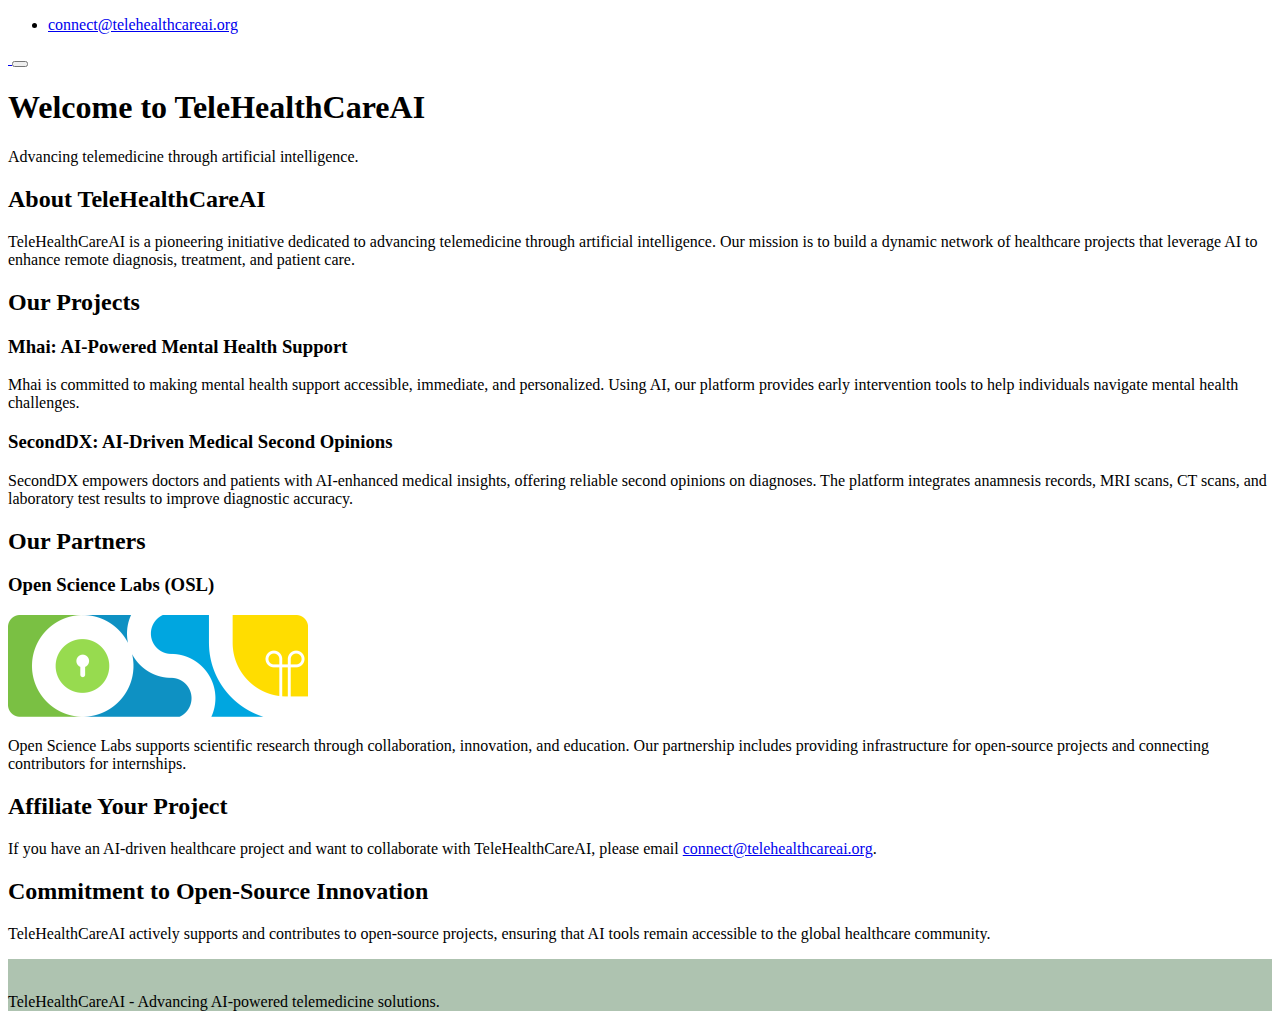
==== about/index.html @ 532dccfb "deploy: 01d1042a080995976dd276a3522add59d54eccc9" ====
<!DOCTYPE html>
<html lang="en">
  <head>
    <meta charset="utf-8" />
    <title>TeleHealthCareAI</title>
    <meta http-equiv="X-UA-Compatible" content="IE=edge" />
    <meta
      name="description"
      content="TeleHealthCareAI - AI-powered telemedicine projects"
    />
    <meta
      name="viewport"
      content="width=device-width, initial-scale=1.0, maximum-scale=5.0"
    />
    <meta name="author" content="TeleHealthCareAI" />
    <link rel="shortcut icon" type="image/x-icon" href="/images/favicon.png" />
    <link rel="stylesheet" href="plugins/bootstrap/bootstrap.min.css" />
    <link rel="stylesheet" href="plugins/icofont/icofont.min.css" />
    <link rel="stylesheet" href="css/style.css" />
  </head>
  <body id="top">
    <header>
      <div class="header-top-bar">
        <div class="container">
          <div class="row align-items-center">
            <div class="col-lg-6">
              <ul class="top-bar-info list-inline-item pl-0 mb-0">
                <li class="list-inline-item">
                  <a href="mailto:connect@telehealthcareai.org"
                    ><i class="icofont-support-faq mr-2"></i
                    >connect@telehealthcareai.org</a
                  >
                </li>
              </ul>
            </div>
          </div>
        </div>
      </div>
      <nav class="navbar navbar-expand-lg navigation" id="navbar">
        <div class="container">
          <a class="navbar-brand" href="/">
            <img
              src="images/logo-small-horizontal.png"
              alt=""
              class="img-fluid"
              height="100px"
            />
          </a>
          <button
            class="navbar-toggler collapsed"
            type="button"
            data-toggle="collapse"
            data-target="#navbarmain"
            aria-controls="navbarmain"
            aria-expanded="false"
            aria-label="Toggle navigation"
          >
            <span class="icofont-navigation-menu"></span>
          </button>
          <!--
          <div class="collapse navbar-collapse" id="navbarmain">
            <ul class="navbar-nav ml-auto">
              <li class="nav-item active">
                <a class="nav-link" href="index.html">Home</a>
              </li>
              <li class="nav-item">
                <a class="nav-link" href="#about">About</a>
              </li>
              <li class="nav-item">
                <a class="nav-link" href="#projects">Projects</a>
              </li>
              <li class="nav-item">
                <a class="nav-link" href="#partners">Partners</a>
              </li>
              <li class="nav-item">
                <a class="nav-link" href="#contact">Contact</a>
              </li>
            </ul>
          </div>
          -->
        </div>
      </nav>
    </header>
    <section class="banner">
      <div class="container">
        <div class="row">
          <div class="col-lg-12 text-center pt-5">
            <h1>Welcome to TeleHealthCareAI</h1>
            <p>Advancing telemedicine through artificial intelligence.</p>
          </div>
        </div>
      </div>
    </section>
    <section id="about" class="section about">
      <div class="container">
        <h2>About TeleHealthCareAI</h2>
        <p>
          TeleHealthCareAI is a pioneering initiative dedicated to advancing
          telemedicine through artificial intelligence. Our mission is to build
          a dynamic network of healthcare projects that leverage AI to enhance
          remote diagnosis, treatment, and patient care.
        </p>
      </div>
    </section>
    <section id="projects" class="section service gray-bg">
      <div class="container">
        <h2>Our Projects</h2>
        <div class="row">
          <div class="col-lg-6">
            <h3>Mhai: AI-Powered Mental Health Support</h3>
            <p>
              Mhai is committed to making mental health support accessible,
              immediate, and personalized. Using AI, our platform provides early
              intervention tools to help individuals navigate mental health
              challenges.
            </p>
          </div>
          <div class="col-lg-6">
            <h3>SecondDX: AI-Driven Medical Second Opinions</h3>
            <p>
              SecondDX empowers doctors and patients with AI-enhanced medical
              insights, offering reliable second opinions on diagnoses. The
              platform integrates anamnesis records, MRI scans, CT scans, and
              laboratory test results to improve diagnostic accuracy.
            </p>
          </div>
        </div>
      </div>
    </section>
    <section id="partners" class="section clients">
      <div class="container">
        <h2>Our Partners</h2>
        <div>
          <h3>Open Science Labs (OSL)</h3>
          <img src="/images/partners/osl.png" alt="Open Science Labs" />
          <p>
            Open Science Labs supports scientific research through
            collaboration, innovation, and education. Our partnership includes
            providing infrastructure for open-source projects and connecting
            contributors for internships.
          </p>
        </div>
      </div>
    </section>
    <section id="affiliate" class="section affiliate gray-bg">
      <div class="container">
        <h2>Affiliate Your Project</h2>
        <p>
          If you have an AI-driven healthcare project and want to collaborate
          with TeleHealthCareAI, please email
          <a href="mailto:connect@telehealthcareai.org"
            >connect@telehealthcareai.org</a
          >.
        </p>
      </div>
    </section>
    <section id="opensource" class="section open-source">
      <div class="container">
        <h2>Commitment to Open-Source Innovation</h2>
        <p>
          TeleHealthCareAI actively supports and contributes to open-source
          projects, ensuring that AI tools remain accessible to the global
          healthcare community.
        </p>
      </div>
    </section>
    <footer class="footer section pt-5" style="background-color:#aec3b0">
      <div class="container">
        <div class="row">
          <div class="col">
            <img
              src="images/logo-small-horizontal.png"
              alt=""
              class="img-fluid"
              height="100px"
            />
            <p>
              TeleHealthCareAI - Advancing AI-powered telemedicine solutions.
            </p>
          </div>
        </div>
      </div>
    </footer>
    <script src="plugins/jquery/jquery.js"></script>
    <script src="plugins/bootstrap/bootstrap.min.js"></script>
    <script src="js/script.js"></script>
  </body>
</html>
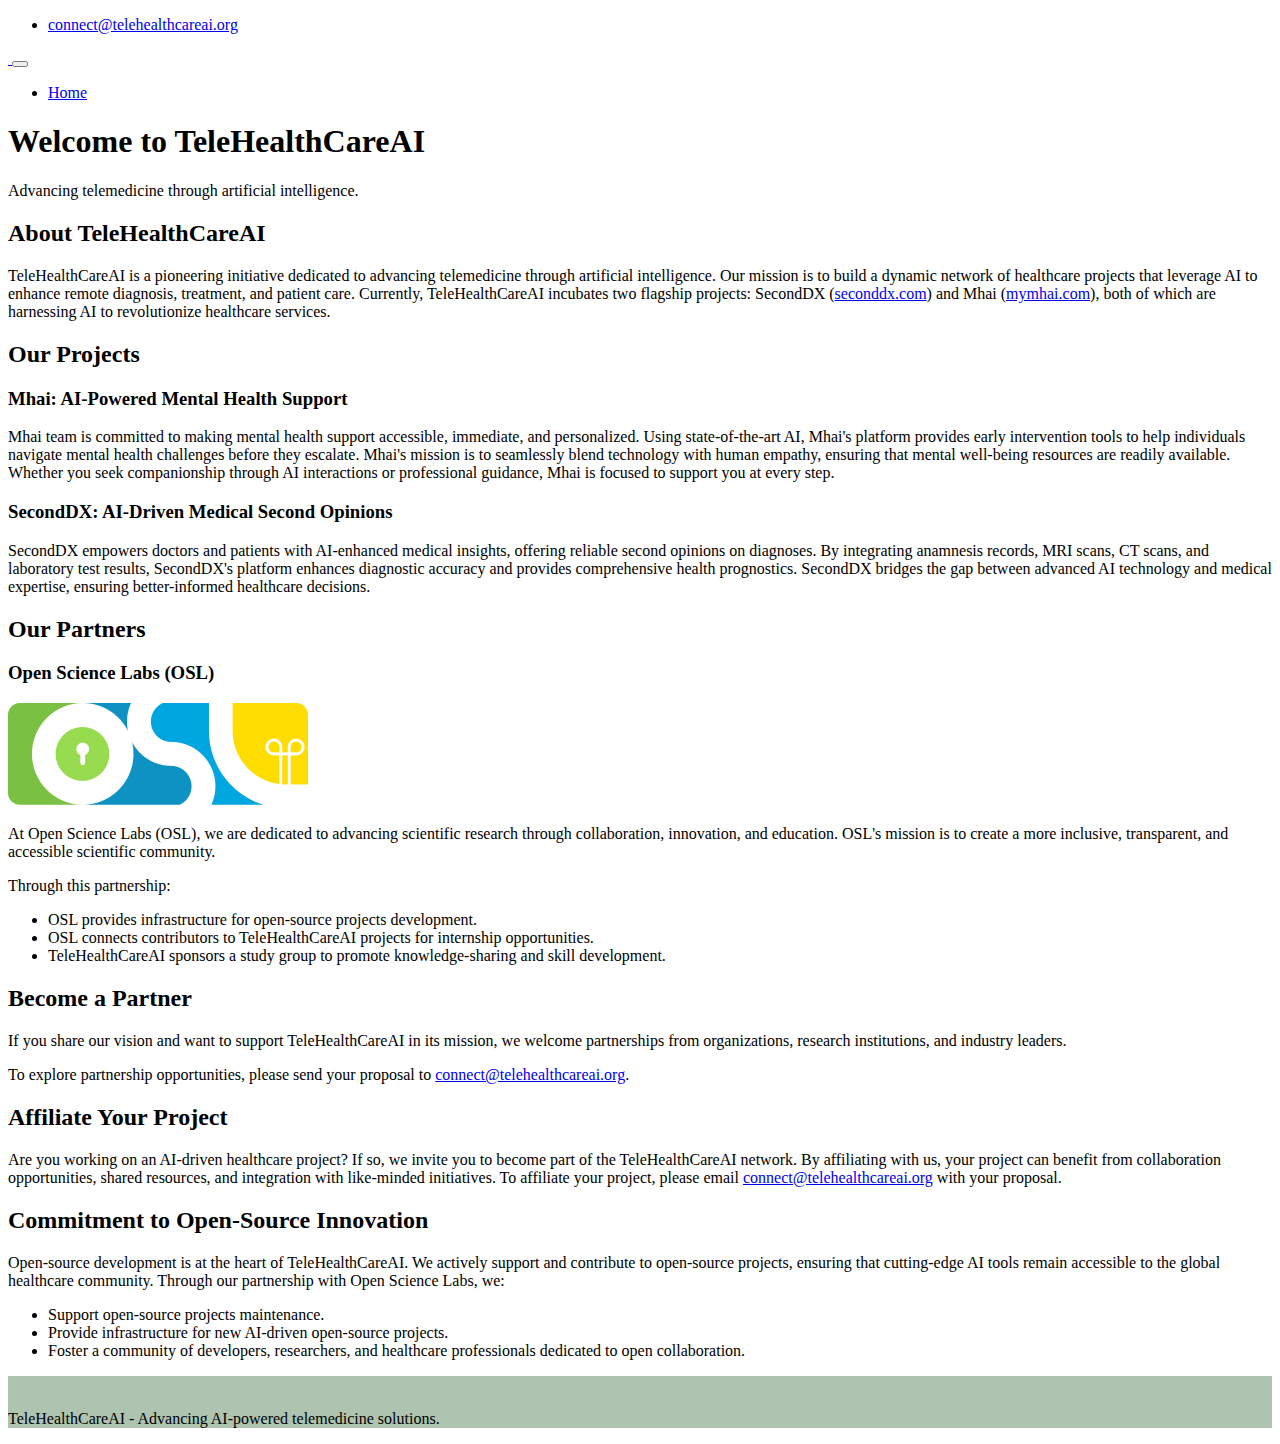
==== commit d04b12ed: "deploy: 2c7182e713715f3d1c60871c32f470d3bae53047" ====
--- a/about/index.html
+++ b/about/index.html
@@ -57,12 +57,12 @@
           >
             <span class="icofont-navigation-menu"></span>
           </button>
-          <!--
           <div class="collapse navbar-collapse" id="navbarmain">
             <ul class="navbar-nav ml-auto">
               <li class="nav-item active">
                 <a class="nav-link" href="index.html">Home</a>
               </li>
+              <!--
               <li class="nav-item">
                 <a class="nav-link" href="#about">About</a>
               </li>
@@ -75,9 +75,9 @@
               <li class="nav-item">
                 <a class="nav-link" href="#contact">Contact</a>
               </li>
+              -->
             </ul>
           </div>
-          -->
         </div>
       </nav>
     </header>
@@ -91,80 +91,138 @@
         </div>
       </div>
     </section>
-    <section id="about" class="section about">
+    <section id="about" class="section about gray-bg">
       <div class="container">
         <h2>About TeleHealthCareAI</h2>
         <p>
           TeleHealthCareAI is a pioneering initiative dedicated to advancing
           telemedicine through artificial intelligence. Our mission is to build
           a dynamic network of healthcare projects that leverage AI to enhance
-          remote diagnosis, treatment, and patient care.
-        </p>
-      </div>
-    </section>
-    <section id="projects" class="section service gray-bg">
+          remote diagnosis, treatment, and patient care. Currently,
+          TeleHealthCareAI incubates two flagship projects: SecondDX (<a
+            href="https://seconddx.com"
+            >seconddx.com</a
+          >) and Mhai (<a href="https://mymhai.com">mymhai.com</a>), both of
+          which are harnessing AI to revolutionize healthcare services.
+        </p>
+      </div>
+    </section>
+    <section id="projects" class="section service">
       <div class="container">
         <h2>Our Projects</h2>
         <div class="row">
           <div class="col-lg-6">
             <h3>Mhai: AI-Powered Mental Health Support</h3>
             <p>
-              Mhai is committed to making mental health support accessible,
-              immediate, and personalized. Using AI, our platform provides early
-              intervention tools to help individuals navigate mental health
-              challenges.
+              Mhai team is committed to making mental health support accessible,
+              immediate, and personalized. Using state-of-the-art AI, Mhai's
+              platform provides early intervention tools to help individuals
+              navigate mental health challenges before they escalate. Mhai's
+              mission is to seamlessly blend technology with human empathy,
+              ensuring that mental well-being resources are readily available.
+              Whether you seek companionship through AI interactions or
+              professional guidance, Mhai is focused to support you at every
+              step.
             </p>
           </div>
           <div class="col-lg-6">
             <h3>SecondDX: AI-Driven Medical Second Opinions</h3>
             <p>
               SecondDX empowers doctors and patients with AI-enhanced medical
-              insights, offering reliable second opinions on diagnoses. The
-              platform integrates anamnesis records, MRI scans, CT scans, and
-              laboratory test results to improve diagnostic accuracy.
+              insights, offering reliable second opinions on diagnoses. By
+              integrating anamnesis records, MRI scans, CT scans, and laboratory
+              test results, SecondDX's platform enhances diagnostic accuracy and
+              provides comprehensive health prognostics. SecondDX bridges the
+              gap between advanced AI technology and medical expertise, ensuring
+              better-informed healthcare decisions.
             </p>
           </div>
         </div>
       </div>
     </section>
-    <section id="partners" class="section clients">
+    <section id="partners" class="section clients gray-bg">
       <div class="container">
         <h2>Our Partners</h2>
         <div>
           <h3>Open Science Labs (OSL)</h3>
           <img src="/images/partners/osl.png" alt="Open Science Labs" />
           <p>
-            Open Science Labs supports scientific research through
-            collaboration, innovation, and education. Our partnership includes
-            providing infrastructure for open-source projects and connecting
-            contributors for internships.
+            At Open Science Labs (OSL), we are dedicated to advancing scientific
+            research through collaboration, innovation, and education. OSL's
+            mission is to create a more inclusive, transparent, and accessible
+            scientific community.
           </p>
-        </div>
-      </div>
-    </section>
-    <section id="affiliate" class="section affiliate gray-bg">
-      <div class="container">
-        <h2>Affiliate Your Project</h2>
-        <p>
-          If you have an AI-driven healthcare project and want to collaborate
-          with TeleHealthCareAI, please email
+          <p>Through this partnership:</p>
+          <ul>
+            <li>
+              OSL provides infrastructure for open-source projects development.
+            </li>
+            <li>
+              OSL connects contributors to TeleHealthCareAI projects for
+              internship opportunities.
+            </li>
+            <li>
+              TeleHealthCareAI sponsors a study group to promote
+              knowledge-sharing and skill development.
+            </li>
+          </ul>
+        </div>
+      </div>
+    </section>
+    <section id="be-partner" class="section partner">
+      <div class="container">
+        <h2>Become a Partner</h2>
+        <p>
+          If you share our vision and want to support TeleHealthCareAI in its
+          mission, we welcome partnerships from organizations, research
+          institutions, and industry leaders.
+        </p>
+        <p>
+          To explore partnership opportunities, please send your proposal to
           <a href="mailto:connect@telehealthcareai.org"
             >connect@telehealthcareai.org</a
           >.
         </p>
       </div>
     </section>
+    <section id="affiliate" class="section affiliate gray-bg">
+      <div class="container">
+        <h2>Affiliate Your Project</h2>
+        <p>
+          Are you working on an AI-driven healthcare project? If so, we invite
+          you to become part of the TeleHealthCareAI network. By affiliating
+          with us, your project can benefit from collaboration opportunities,
+          shared resources, and integration with like-minded initiatives. To
+          affiliate your project, please email
+          <a href="mailto:connect@telehealthcareai.org"
+            >connect@telehealthcareai.org</a
+          >
+          with your proposal.
+        </p>
+      </div>
+    </section>
     <section id="opensource" class="section open-source">
       <div class="container">
         <h2>Commitment to Open-Source Innovation</h2>
         <p>
-          TeleHealthCareAI actively supports and contributes to open-source
-          projects, ensuring that AI tools remain accessible to the global
-          healthcare community.
-        </p>
-      </div>
-    </section>
-    <footer class="footer section pt-5" style="background-color:#aec3b0">
+          Open-source development is at the heart of TeleHealthCareAI. We
+          actively support and contribute to open-source projects, ensuring that
+          cutting-edge AI tools remain accessible to the global healthcare
+          community. Through our partnership with Open Science Labs, we:
+        </p>
+        <ul>
+          <li>Support open-source projects maintenance.</li>
+          <li>
+            Provide infrastructure for new AI-driven open-source projects.
+          </li>
+          <li>
+            Foster a community of developers, researchers, and healthcare
+            professionals dedicated to open collaboration.
+          </li>
+        </ul>
+      </div>
+    </section>
+    <footer class="footer section pt-5" style="background-color: #aec3b0">
       <div class="container">
         <div class="row">
           <div class="col">
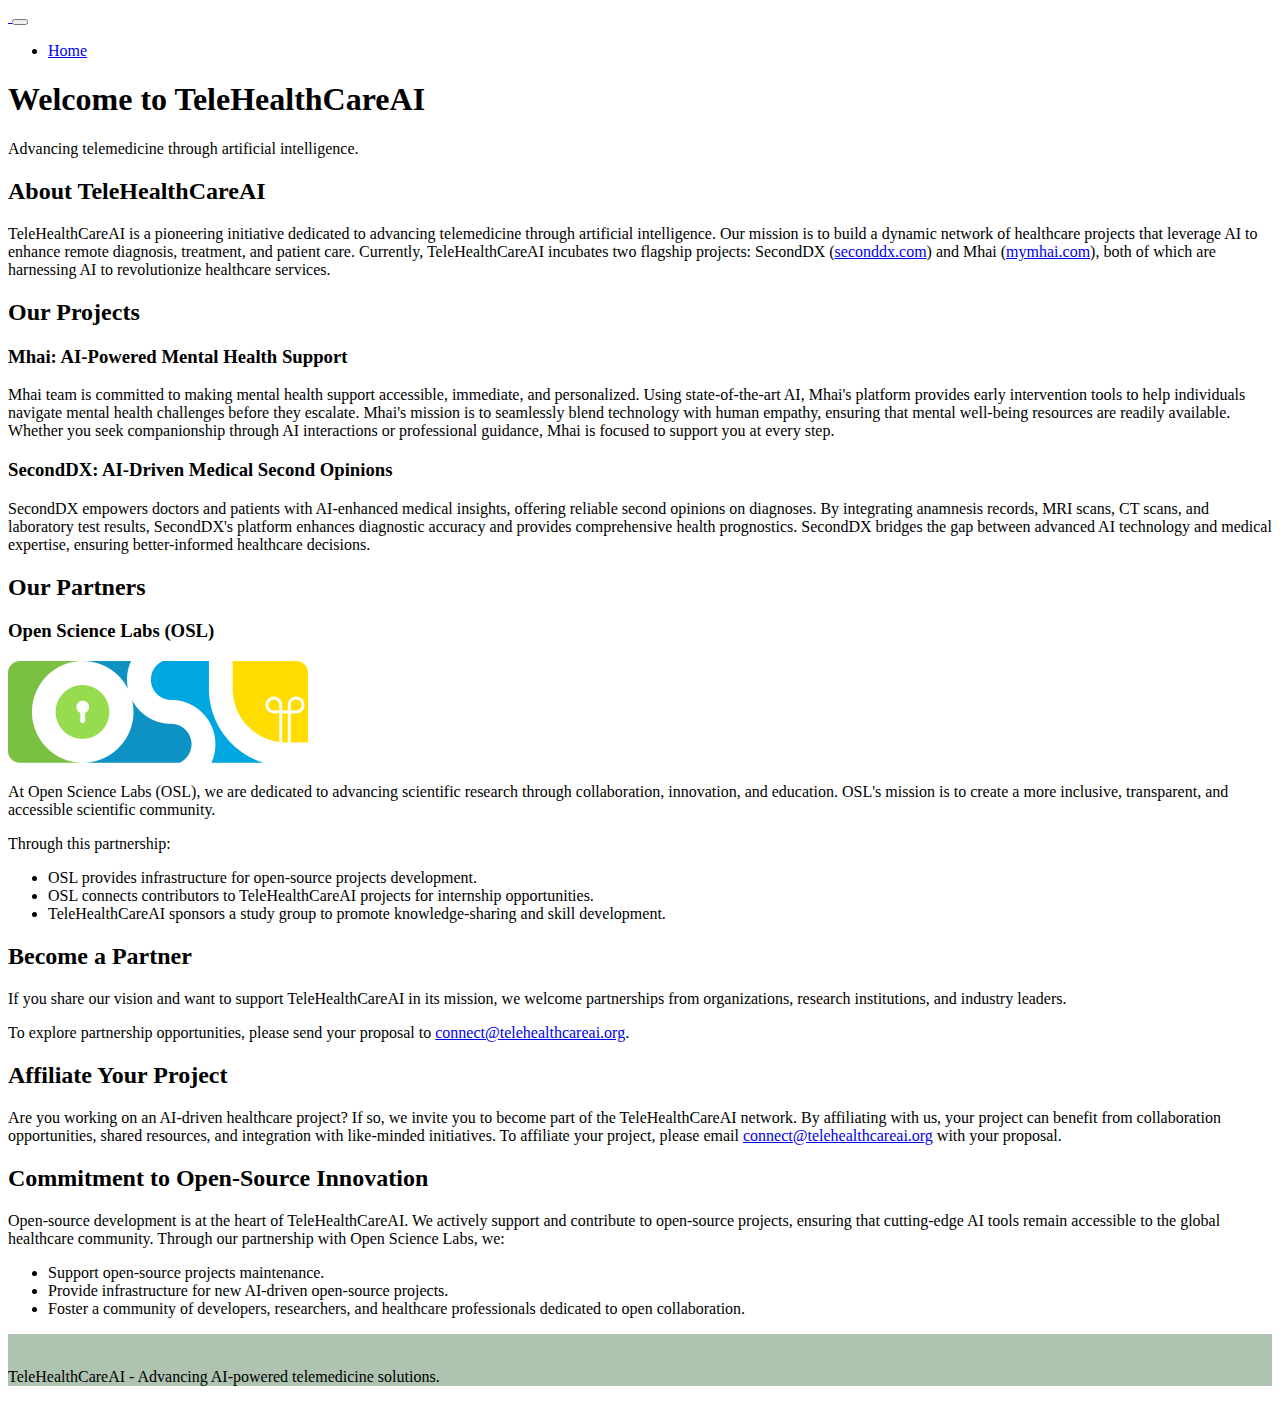
==== commit 0a75ab61: "deploy: 84bd2862432ad299e0db03cba35b8939a6b59956" ====
--- a/about/index.html
+++ b/about/index.html
@@ -20,22 +20,6 @@
   </head>
   <body id="top">
     <header>
-      <div class="header-top-bar">
-        <div class="container">
-          <div class="row align-items-center">
-            <div class="col-lg-6">
-              <ul class="top-bar-info list-inline-item pl-0 mb-0">
-                <li class="list-inline-item">
-                  <a href="mailto:connect@telehealthcareai.org"
-                    ><i class="icofont-support-faq mr-2"></i
-                    >connect@telehealthcareai.org</a
-                  >
-                </li>
-              </ul>
-            </div>
-          </div>
-        </div>
-      </div>
       <nav class="navbar navbar-expand-lg navigation" id="navbar">
         <div class="container">
           <a class="navbar-brand" href="/">
@@ -43,7 +27,7 @@
               src="images/logo-small-horizontal.png"
               alt=""
               class="img-fluid"
-              height="100px"
+              style="height:50px"
             />
           </a>
           <button
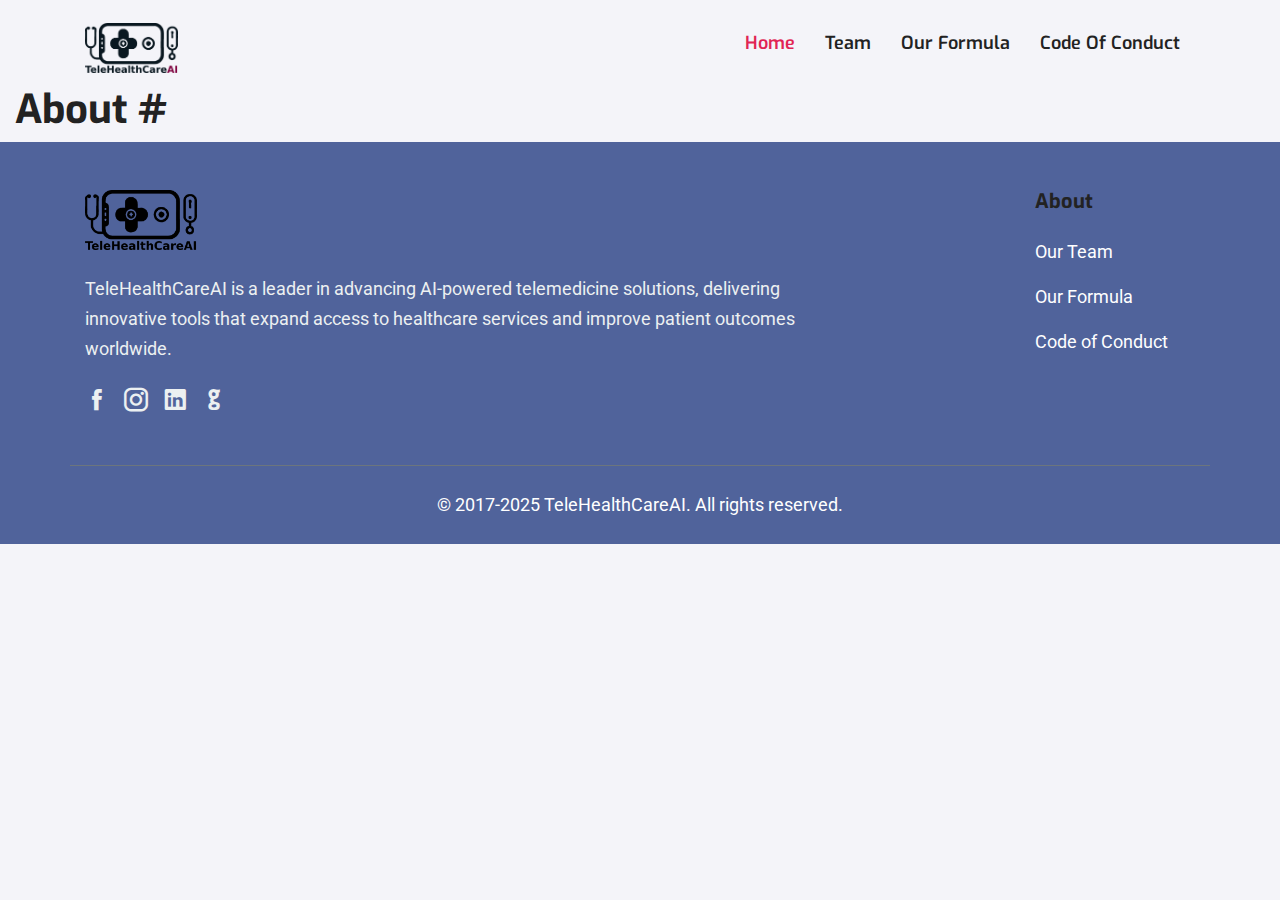
==== commit 8ed7d87b: "deploy: 197e9a1838cd258cf25a31f7dfa045730665c7a0" ====
--- a/about/index.html
+++ b/about/index.html
@@ -14,20 +14,25 @@
     />
     <meta name="author" content="TeleHealthCareAI" />
     <link rel="shortcut icon" type="image/x-icon" href="/images/favicon.png" />
-    <link rel="stylesheet" href="plugins/bootstrap/bootstrap.min.css" />
-    <link rel="stylesheet" href="plugins/icofont/icofont.min.css" />
-    <link rel="stylesheet" href="css/style.css" />
+    <link rel="stylesheet" href="/plugins/bootstrap/bootstrap.min.css" />
+    <link rel="stylesheet" href="/plugins/icofont/icofont.min.css" />
+
+    <link rel="stylesheet" href="/css/style.css" />
+    <link rel="stylesheet" href="/css/index.css"/>
+    
+    
   </head>
-  <body id="top">
+  <body id="top" style="background-color: #f4f4f9; color: #333;">
     <header>
       <nav class="navbar navbar-expand-lg navigation" id="navbar">
         <div class="container">
           <a class="navbar-brand" href="/">
             <img
-              src="images/logo-small-horizontal.png"
+              src="/images/logo-small-horizontal.png"
               alt=""
               class="img-fluid"
-              style="height:50px"
+              style="height: 50px"
+
             />
           </a>
           <button
@@ -44,20 +49,20 @@
           <div class="collapse navbar-collapse" id="navbarmain">
             <ul class="navbar-nav ml-auto">
               <li class="nav-item active">
-                <a class="nav-link" href="index.html">Home</a>
+                <a class="nav-link" href="/">Home</a>
+              </li>
+              <li class="nav-item">
+                <a class="nav-link" href="/about/team/">Team</a>
+              </li>
+              <li class="nav-item">
+                <a class="nav-link" href="/about/formula">Our Formula</a>
+              <li class="nav-item">
+                <a class="nav-link" href="/about/coc">Code of Conduct</a>
+              </li>
               </li>
               <!--
               <li class="nav-item">
-                <a class="nav-link" href="#about">About</a>
-              </li>
-              <li class="nav-item">
-                <a class="nav-link" href="#projects">Projects</a>
-              </li>
-              <li class="nav-item">
                 <a class="nav-link" href="#partners">Partners</a>
-              </li>
-              <li class="nav-item">
-                <a class="nav-link" href="#contact">Contact</a>
               </li>
               -->
             </ul>
@@ -65,166 +70,88 @@
         </div>
       </nav>
     </header>
-    <section class="banner">
+    <div class=container-fluid>
+      <section class="content-inner">
+        
+        <section>
+          <div class="row pt-0">
+            <div class="col-md-12 mx-auto">
+              
+                <h1 id="about">About<a class="headerlink" href="#about" title="Permanent link"> #</a></h1>
+              
+            </div>
+          </div>
+        </section>
+        
+      </section>
+    </div>
+    <footer class="footer pt-5 pb-4" style="background-color: #50639b; color: #ECF0F1;">
       <div class="container">
-        <div class="row">
-          <div class="col-lg-12 text-center pt-5">
-            <h1>Welcome to TeleHealthCareAI</h1>
-            <p>Advancing telemedicine through artificial intelligence.</p>
+        <div class="row justify-content-between align-items-start gy-4">
+
+          <!-- Logo and Description Column (Left-aligned) -->
+          <div class="col-lg-8 col-md-12 mb-4">
+            <div class="p-0 d-inline-block rounded mb-4">
+              <img src="/images/logo-small-horizontal-black.png" alt="TeleHealthCareAI"
+                class="img-fluid" style="height: 60px; width: auto;" />
+            </div>
+            <p class="mb-0 fs-6 lh-lg">
+              TeleHealthCareAI is a leader in advancing AI-powered telemedicine solutions,
+              delivering innovative tools that expand access to healthcare services and
+              improve patient outcomes worldwide.
+            </p>
+
+            <!-- Social Media Icons -->
+            <div class="d-flex mt-4 gap-3">
+              <a href="#" class="social-icon facebook hover-opacity">
+                <i class="icofont-facebook fs-4"></i>
+              </a>
+              <a href="#" class="social-icon instagram hover-opacity">
+                <i class="icofont-instagram fs-4"></i>
+              </a>
+              <a href="#" class="social-icon linkedin hover-opacity">
+                <i class="icofont-linkedin fs-4"></i>
+              </a>
+              <a href="#" class="social-icon github hover-opacity">
+                <i class="icofont-github fs-4"></i>
+              </a>
+            </div>
+          </div>
+
+          <!-- About Column (Right-aligned) -->
+          <div class="col-lg-2 col-md-12 ms-auto">
+            <h5 class="footer-heading mb-4 fw-bold text-black">About</h5>
+            <ul class="list-unstyled">
+              <li class="mb-3">
+                <a href="/about/team/" class="footer-link text-white text-decoration-none py-1">
+                   Our Team
+                </a>
+              </li>
+              <li class="mb-3">
+                <a href="/about/formula/" class="footer-link text-white text-decoration-none py-1">
+                  Our Formula
+                </a>
+              </li>
+              <li class="mb-3">
+                <a href="/about/coc/" class="footer-link text-white text-decoration-none py-1">
+                   Code of Conduct
+                </a>
+              </li>
+            </ul>
           </div>
         </div>
-      </div>
-    </section>
-    <section id="about" class="section about gray-bg">
-      <div class="container">
-        <h2>About TeleHealthCareAI</h2>
-        <p>
-          TeleHealthCareAI is a pioneering initiative dedicated to advancing
-          telemedicine through artificial intelligence. Our mission is to build
-          a dynamic network of healthcare projects that leverage AI to enhance
-          remote diagnosis, treatment, and patient care. Currently,
-          TeleHealthCareAI incubates two flagship projects: SecondDX (<a
-            href="https://seconddx.com"
-            >seconddx.com</a
-          >) and Mhai (<a href="https://mymhai.com">mymhai.com</a>), both of
-          which are harnessing AI to revolutionize healthcare services.
-        </p>
-      </div>
-    </section>
-    <section id="projects" class="section service">
-      <div class="container">
-        <h2>Our Projects</h2>
-        <div class="row">
-          <div class="col-lg-6">
-            <h3>Mhai: AI-Powered Mental Health Support</h3>
-            <p>
-              Mhai team is committed to making mental health support accessible,
-              immediate, and personalized. Using state-of-the-art AI, Mhai's
-              platform provides early intervention tools to help individuals
-              navigate mental health challenges before they escalate. Mhai's
-              mission is to seamlessly blend technology with human empathy,
-              ensuring that mental well-being resources are readily available.
-              Whether you seek companionship through AI interactions or
-              professional guidance, Mhai is focused to support you at every
-              step.
-            </p>
-          </div>
-          <div class="col-lg-6">
-            <h3>SecondDX: AI-Driven Medical Second Opinions</h3>
-            <p>
-              SecondDX empowers doctors and patients with AI-enhanced medical
-              insights, offering reliable second opinions on diagnoses. By
-              integrating anamnesis records, MRI scans, CT scans, and laboratory
-              test results, SecondDX's platform enhances diagnostic accuracy and
-              provides comprehensive health prognostics. SecondDX bridges the
-              gap between advanced AI technology and medical expertise, ensuring
-              better-informed healthcare decisions.
-            </p>
+
+        <!-- Copyright -->
+        <div class="row mt-4 pt-4 border-top border-secondary text-center">
+          <div class="col-12">
+            <p class="mb-0 fs-6 text-white">© 2017-2025 TeleHealthCareAI. All rights reserved.</p>
           </div>
         </div>
-      </div>
-    </section>
-    <section id="partners" class="section clients gray-bg">
-      <div class="container">
-        <h2>Our Partners</h2>
-        <div>
-          <h3>Open Science Labs (OSL)</h3>
-          <img src="/images/partners/osl.png" alt="Open Science Labs" />
-          <p>
-            At Open Science Labs (OSL), we are dedicated to advancing scientific
-            research through collaboration, innovation, and education. OSL's
-            mission is to create a more inclusive, transparent, and accessible
-            scientific community.
-          </p>
-          <p>Through this partnership:</p>
-          <ul>
-            <li>
-              OSL provides infrastructure for open-source projects development.
-            </li>
-            <li>
-              OSL connects contributors to TeleHealthCareAI projects for
-              internship opportunities.
-            </li>
-            <li>
-              TeleHealthCareAI sponsors a study group to promote
-              knowledge-sharing and skill development.
-            </li>
-          </ul>
-        </div>
-      </div>
-    </section>
-    <section id="be-partner" class="section partner">
-      <div class="container">
-        <h2>Become a Partner</h2>
-        <p>
-          If you share our vision and want to support TeleHealthCareAI in its
-          mission, we welcome partnerships from organizations, research
-          institutions, and industry leaders.
-        </p>
-        <p>
-          To explore partnership opportunities, please send your proposal to
-          <a href="mailto:connect@telehealthcareai.org"
-            >connect@telehealthcareai.org</a
-          >.
-        </p>
-      </div>
-    </section>
-    <section id="affiliate" class="section affiliate gray-bg">
-      <div class="container">
-        <h2>Affiliate Your Project</h2>
-        <p>
-          Are you working on an AI-driven healthcare project? If so, we invite
-          you to become part of the TeleHealthCareAI network. By affiliating
-          with us, your project can benefit from collaboration opportunities,
-          shared resources, and integration with like-minded initiatives. To
-          affiliate your project, please email
-          <a href="mailto:connect@telehealthcareai.org"
-            >connect@telehealthcareai.org</a
-          >
-          with your proposal.
-        </p>
-      </div>
-    </section>
-    <section id="opensource" class="section open-source">
-      <div class="container">
-        <h2>Commitment to Open-Source Innovation</h2>
-        <p>
-          Open-source development is at the heart of TeleHealthCareAI. We
-          actively support and contribute to open-source projects, ensuring that
-          cutting-edge AI tools remain accessible to the global healthcare
-          community. Through our partnership with Open Science Labs, we:
-        </p>
-        <ul>
-          <li>Support open-source projects maintenance.</li>
-          <li>
-            Provide infrastructure for new AI-driven open-source projects.
-          </li>
-          <li>
-            Foster a community of developers, researchers, and healthcare
-            professionals dedicated to open collaboration.
-          </li>
-        </ul>
-      </div>
-    </section>
-    <footer class="footer section pt-5" style="background-color: #aec3b0">
-      <div class="container">
-        <div class="row">
-          <div class="col">
-            <img
-              src="images/logo-small-horizontal.png"
-              alt=""
-              class="img-fluid"
-              height="100px"
-            />
-            <p>
-              TeleHealthCareAI - Advancing AI-powered telemedicine solutions.
-            </p>
-          </div>
-        </div>
+
       </div>
     </footer>
-    <script src="plugins/jquery/jquery.js"></script>
-    <script src="plugins/bootstrap/bootstrap.min.js"></script>
-    <script src="js/script.js"></script>
+    <script src="/plugins/jquery/jquery.js"></script>
+    <script src="/plugins/bootstrap/bootstrap.min.js"></script>
+    <script src="/js/script.js"></script>
   </body>
 </html>--- a/css/style.css
+++ b/css/style.css
@@ -0,0 +1,1423 @@
+/**
+ * WEBSITE: https://themefisher.com
+ * TWITTER: https://twitter.com/themefisher
+ * FACEBOOK: https://www.facebook.com/themefisher
+ * GITHUB: https://github.com/themefisher/
+ */
+
+/*=== MEDIA QUERY ===*/
+@import url("https://fonts.googleapis.com/css?family=Exo:500,600,700|Roboto&display=swap");
+html {
+  overflow-x: hidden;
+}
+
+body {
+  line-height: 1.6;
+  font-family: "Roboto", sans-serif;
+  -webkit-font-smoothing: antialiased;
+  font-size: 18px;
+  color: #6F8BA4;
+  font-weight: 400;
+  overflow-x: hidden;
+}
+
+h1, .h1, h2, .h2, h3, .h3, h4, .h4, h5, .h5, h6, .h6 {
+  font-family: "Exo", sans-serif;
+  font-weight: 700;
+  color: #222;
+}
+
+h1, .h1 {
+  font-size: 2.5rem;
+}
+
+h2, .h2 {
+  font-size: 44px;
+}
+
+h3, .h3 {
+  font-size: 1.5rem;
+}
+
+h4, .h4 {
+  font-size: 1.3rem;
+  line-height: 30px;
+}
+
+h5, .h5 {
+  font-size: 1.25rem;
+}
+
+h6, .h6 {
+  font-size: 1rem;
+}
+
+p {
+  line-height: 30px;
+}
+
+.navbar-toggle .icon-bar {
+  background: #223a66;
+}
+
+input[type=email], input[type=password], input[type=text], input[type=tel] {
+  box-shadow: none;
+  height: 45px;
+  outline: none;
+  font-size: 14px;
+}
+input[type=email]:focus, input[type=password]:focus, input[type=text]:focus, input[type=tel]:focus {
+  box-shadow: none;
+  border: 1px solid #223a66;
+}
+
+.form-control {
+  box-shadow: none;
+  border-radius: 0;
+}
+.form-control:focus {
+  box-shadow: none;
+  border: 1px solid #223a66;
+}
+
+.py-7 {
+  padding: 7rem 0px;
+}
+
+.btn {
+  display: inline-block;
+  font-size: 14px;
+  font-size: 0.8125rem;
+  font-weight: 700;
+  letter-spacing: 0.5px;
+  padding: 0.75rem 2rem;
+  font-family: "Exo", sans-serif;
+  text-transform: uppercase;
+  border-radius: 5px;
+  border: 2px solid transparent;
+  transition: all 0.35s ease;
+}
+.btn.btn-icon i {
+  border-left: 1px solid rgba(255, 255, 255, 0.09);
+  padding-left: 15px;
+}
+.btn:focus {
+  outline: 0px;
+  box-shadow: none;
+}
+
+.btn-main {
+  background: #223a66;
+  color: #fff;
+  border-color: #223a66;
+}
+.btn-main:hover {
+  background: #e12454;
+  border-color: #e12454;
+  color: #fff;
+}
+
+.btn-main-2 {
+  background: #e12454;
+  color: #fff;
+  border-color: #e12454;
+}
+.btn-main-2:hover {
+  background: #223a66;
+  color: #fff;
+  border-color: #223a66;
+}
+
+.btn-solid-border {
+  border: 2px solid #223a66;
+  background: transparent;
+  color: #223a66;
+}
+.btn-solid-border:hover {
+  border: 2px solid #223a66;
+  color: #fff;
+  background: #223a66;
+}
+.btn-solid-border:hover.btn-icon i {
+  border-left: 1px solid rgba(255, 255, 255, 0.09);
+}
+.btn-solid-border.btn-icon i {
+  border-left: 1px solid rgba(0, 0, 0, 0.09);
+}
+
+.btn-transparent {
+  background: transparent;
+  color: #222;
+  border-color: #6F8BA4;
+}
+.btn-transparent:hover {
+  background: #6F8BA4;
+  color: #fff;
+}
+
+.btn-white {
+  background: #fff;
+  border-color: #fff;
+  color: #222;
+}
+.btn-white:hover {
+  background: #223a66;
+  color: #fff;
+  border-color: #223a66;
+}
+
+.btn-solid-white {
+  border-color: #fff;
+  color: #fff;
+}
+.btn-solid-white:hover {
+  background: #fff;
+  color: #222;
+}
+
+.btn-round {
+  border-radius: 4px;
+}
+
+.btn-round-full {
+  border-radius: 50px;
+}
+
+.btn.active:focus, .btn:active:focus, .btn:focus {
+  outline: 0;
+}
+
+.bg-gray {
+  background: #eff0f3;
+}
+
+.bg-primary {
+  background: #223a66;
+}
+
+.bg-primary-dark {
+  background: #152440;
+}
+
+.bg-primary-darker {
+  background: #090f1a;
+}
+
+.bg-dark {
+  background: #222;
+}
+
+.bg-gradient {
+  background-image: linear-gradient(145deg, rgba(19, 177, 205, 0.95) 0%, rgba(152, 119, 234, 0.95) 100%);
+  background-repeat: repeat-x;
+}
+
+.section {
+  padding: 100px 0;
+}
+
+.section-sm {
+  padding: 70px 0;
+}
+
+.section-bottom {
+  padding-bottom: 100px;
+}
+
+.subtitle {
+  color: #223a66;
+  font-size: 14px;
+  letter-spacing: 1px;
+}
+
+.overlay:before {
+  content: "";
+  position: absolute;
+  left: 0;
+  top: 0;
+  bottom: 0;
+  right: 0;
+  width: 100%;
+  height: 100%;
+  opacity: 0.9;
+  background: #223a66;
+}
+
+.overly-2 {
+  position: relative;
+}
+.overly-2:before {
+  content: "";
+  position: absolute;
+  left: 0;
+  top: 0;
+  bottom: 0;
+  right: 0;
+  width: 100%;
+  height: 100%;
+  background: rgba(0, 0, 0, 0.8);
+}
+
+.text-sm {
+  font-size: 14px;
+}
+
+.text-md {
+  font-size: 2.25rem;
+}
+
+.text-lg {
+  font-size: 3.75rem;
+}
+
+.no-spacing {
+  letter-spacing: 0px;
+}
+
+/* Links */
+a {
+  color: #222;
+  text-decoration: none;
+  transition: all 0.35s ease;
+}
+
+a:focus, a:hover {
+  color: #e12454;
+  text-decoration: none;
+}
+
+a:focus {
+  outline: none;
+}
+
+.content-title {
+  font-size: 40px;
+  line-height: 50px;
+}
+
+.page-title {
+  padding: 120px 0px 70px 0px;
+  position: relative;
+}
+.page-title .block h1 {
+  color: #fff;
+}
+.page-title .block p {
+  color: #fff;
+}
+.page-title .breadcumb-nav {
+  margin-top: 60px;
+  padding-top: 30px;
+  border-top: 1px solid rgba(255, 255, 255, 0.06);
+}
+
+.slick-slide:focus, .slick-slide a {
+  outline: none;
+}
+
+@media (max-width: 480px) {
+  h2, .h2 {
+    font-size: 1.3rem;
+    line-height: 36px;
+  }
+}
+.title-color {
+  color: #223a66;
+}
+
+.secondary-bg {
+  background: #223a66;
+}
+
+.section-title {
+  margin-bottom: 70px;
+}
+.section-title h2 {
+  color: #223a66;
+}
+
+.text-lg {
+  font-size: 50px;
+}
+
+.gray-bg {
+  background: #f4f9fc;
+}
+
+@media (max-width: 480px) {
+  .text-lg {
+    font-size: 28px;
+  }
+}
+@media (max-width: 400px) {
+  .text-lg {
+    font-size: 28px;
+  }
+}
+#navbarmain .nav-link {
+  font-weight: 600;
+  padding: 15px 15px;
+  color: #222;
+  font-family: "Exo", sans-serif;
+  text-transform: capitalize;
+  font-size: 18px;
+  transition: all 0.25s ease;
+}
+#navbarmain .nav-link:hover,
+#navbarmain .active .nav-link {
+  color: #e12454;
+}
+
+.dropdown-toggle::after {
+  display: none;
+}
+
+.navbar-brand {
+  margin-top: 10px;
+}
+
+.header-top-bar {
+  background: #223a66;
+  font-size: 14px;
+  padding: 10px 0px;
+  box-shadow: 0 1px 2px rgba(0, 0, 0, 0.05);
+  color: #fff;
+}
+
+.top-bar-info li a {
+  color: #fff;
+  margin-right: 20px;
+}
+
+.top-right-bar a span {
+  color: #fff;
+  font-weight: 600;
+  letter-spacing: 1px;
+  vertical-align: middle;
+}
+.top-right-bar a i {
+  color: #fff;
+  margin-right: 10px;
+}
+
+@media (max-width: 992px) {
+  .navigation {
+    text-align: center;
+  }
+}
+.navigation .dropdown-menu {
+  padding: 0px;
+  border: 0px;
+  border-top: 5px solid #e12454;
+  background: #fff;
+  border-radius: 0px;
+}
+@media (max-width: 992px) {
+  .navigation .dropdown-menu {
+    text-align: center;
+    float: left !important;
+    width: 100%;
+    margin: 0;
+  }
+}
+.navigation .dropdown-toggle::after {
+  display: none;
+}
+.navigation .dropleft .dropdown-menu,
+.navigation .dropright .dropdown-menu {
+  margin: 0;
+}
+.navigation .dropleft .dropdown-toggle::before,
+.navigation .dropright .dropdown-toggle::after {
+  font-weight: bold;
+  font-size: 14px;
+  border: 0;
+  display: inline-block;
+  font-family: IcoFont !important;
+  vertical-align: 1px;
+}
+.navigation .dropleft .dropdown-toggle::before {
+  content: "\eac9";
+  margin-right: 5px;
+}
+.navigation .dropright .dropdown-toggle::after {
+  content: "\eaca";
+  margin-left: 5px;
+}
+.navigation .dropdown-item {
+  padding: 13px 20px;
+  background: transparent;
+  font-weight: 400;
+  color: #555;
+  border-bottom: 1px solid #eee;
+}
+.navigation li:last-child .dropdown-item {
+  border-bottom: 0;
+}
+.navigation .dropdown-submenu.active > .dropdown-toggle,
+.navigation .dropdown-submenu:hover > .dropdown-item,
+.navigation .dropdown-item.active,
+.navigation .dropdown-item:hover {
+  background: rgba(225, 36, 84, 0.05);
+  color: #e12454;
+}
+.navigation button:focus {
+  outline: 0;
+}
+@media (min-width: 992px) {
+  .navigation .dropdown-menu {
+    display: block;
+    opacity: 0;
+    visibility: hidden;
+    transition: all 0.2s ease-in, visibility 0s linear 0.2s, transform 0.2s linear;
+    display: block;
+    visibility: hidden;
+    opacity: 0;
+    min-width: 200px;
+    transform: translateY(10px);
+  }
+  .navigation .dropleft .dropdown-menu,
+.navigation .dropright .dropdown-menu {
+    margin-top: -5px;
+  }
+  .navigation .dropdown:hover > .dropdown-menu {
+    visibility: visible;
+    transition: all 0.3s ease 0s;
+    opacity: 1;
+    transform: translateY(0);
+  }
+}
+
+.bg-1 {
+  background: url("../images/bg/22.jpg") no-repeat 50% 50%;
+  background-size: cover;
+  position: relative;
+}
+
+.banner {
+  position: relative;
+  overflow: hidden;
+  background: #fff;
+  background: url("../images/bg/slider-bg-1.jpg") no-repeat center center;
+  background-size: cover;
+  min-height: 500px;
+}
+.banner .block {
+  padding: 80px 0px 160px;
+}
+.banner .block h1 {
+  font-size: 60px;
+  line-height: 1.2;
+  letter-spacing: -1.2px;
+  text-transform: capitalize;
+  color: #223a66;
+}
+
+.letter-spacing {
+  letter-spacing: 2px;
+}
+
+.text-color {
+  color: #223a66;
+}
+
+.text-color-2 {
+  color: #e12454;
+}
+
+.divider {
+  width: 40px;
+  height: 5px;
+  background: #e12454;
+}
+
+@media (max-width: 480px) {
+  .banner .block h1 {
+    font-size: 38px;
+    line-height: 50px;
+  }
+  .banner {
+    min-height: 450px;
+    background: #fff !important;
+  }
+}
+@media (max-width: 400px) {
+  .banner .block h1 {
+    font-size: 28px;
+    line-height: 40px;
+  }
+  .banner {
+    min-height: 450px;
+    background: #fff !important;
+  }
+}
+@media (max-width: 768px) {
+  .banner .block h1 {
+    font-size: 56px;
+    line-height: 70px;
+  }
+  .banner {
+    background: #fff !important;
+  }
+}
+@media (max-width: 992px) {
+  .banner {
+    background: #fff !important;
+  }
+}
+.about-img img {
+  border-radius: 5px;
+  box-shadow: 0px 0px 30px 0px rgba(0, 42, 106, 0.1);
+}
+
+.award-img {
+  height: 120px;
+  margin-bottom: 10px;
+  align-items: center;
+  display: flex;
+  justify-content: center;
+  background: #eff0f3;
+}
+
+.appoinment-content {
+  position: relative;
+}
+.appoinment-content img {
+  width: 85%;
+}
+.appoinment-content .emergency {
+  position: absolute;
+  content: "";
+  right: 10px;
+  bottom: 20px;
+  background: #223a66;
+  padding: 48px;
+}
+.appoinment-content .emergency h2 {
+  color: #fff;
+}
+.appoinment-content .emergency i {
+  margin-right: 10px;
+  color: rgba(255, 255, 255, 0.7);
+}
+
+.appoinment-form {
+  margin-top: 40px;
+}
+.appoinment-form .form-control {
+  background: #f4f9fc;
+  height: 55px;
+  border-color: rgba(0, 0, 0, 0.05);
+}
+.appoinment-form textarea.form-control {
+  height: auto;
+}
+
+.client-thumb {
+  text-align: center;
+}
+
+.features {
+  margin-top: -70px;
+}
+
+.feature-item {
+  flex-basis: 33.33%;
+  margin: 0px 10px;
+  padding: 40px 30px;
+  background-color: #fff;
+  border-radius: 15px 15px 15px 15px;
+  box-shadow: 0px 0px 30px 0px rgba(0, 42, 106, 0.1);
+}
+.feature-item .feature-icon i {
+  font-size: 50px;
+  color: #223a66;
+}
+.feature-item h4 {
+  color: #223a66;
+}
+.feature-item p {
+  font-size: 14px;
+}
+
+.feature-section.border-top {
+  border-top: 1px solid rgba(0, 0, 0, 0.05) !important;
+}
+
+.w-hours li {
+  padding: 6px 0px;
+  border-bottom: 1px solid rgba(0, 0, 0, 0.05);
+}
+
+.counter-stat {
+  text-align: center;
+  padding: 55px 0px 40px 0px;
+  position: relative;
+}
+.counter-stat i {
+  display: block;
+  color: rgba(255, 255, 255, 0.06);
+  font-size: 70px;
+  position: absolute;
+  left: 0px;
+  right: 0px;
+  top: 0px;
+  transform: translateY(25px);
+}
+.counter-stat span {
+  font-size: 70px;
+  color: #fff;
+}
+.counter-stat p {
+  margin-bottom: 0px;
+  color: rgba(255, 255, 255, 0.7);
+}
+
+.mb--80 {
+  margin-bottom: -80px;
+}
+
+.service {
+  padding-top: 180px;
+}
+.service .service-item {
+  background: #fff;
+  padding: 30px;
+  border-radius: 5px;
+}
+.service .icon {
+  float: left;
+  margin-bottom: 10px;
+}
+.service i {
+  color: #e12454;
+}
+.service h4 {
+  padding-left: 20px;
+}
+.service .content {
+  clear: both;
+}
+
+.service-block {
+  padding: 20px;
+  margin-top: 40px;
+  border: 1px solid rgba(0, 0, 0, 0.03);
+  box-shadow: 0 0 38px rgba(21, 40, 82, 0.07);
+}
+.service-block img {
+  width: 100%;
+  margin-top: -60px;
+  border: 5px solid #fff;
+}
+
+.department-service {
+  margin-bottom: 40px;
+}
+.department-service li {
+  margin-bottom: 10px;
+}
+.department-service li i {
+  color: #e12454;
+}
+
+.doctors .btn-group .btn {
+  border-radius: 0px;
+  margin: 0px 2px;
+  text-transform: capitalize;
+  font-size: 18px;
+  padding: 0.6rem 1.5rem;
+  cursor: pointer;
+}
+.doctors .btn-group .btn.active {
+  box-shadow: none !important;
+  border-color: transparent;
+  background: #e12454;
+  color: #fff;
+}
+.doctors .btn-group .btn.focus {
+  box-shadow: none !important;
+  border-color: transparent;
+}
+.doctors .btn-group .btn:focus {
+  box-shadow: none !important;
+  border-color: transparent;
+  background: #e12454;
+  color: #fff;
+}
+.doctors .btn-group .btn:hover {
+  box-shadow: none !important;
+  border-color: transparent;
+  background: #e12454;
+  color: #fff;
+}
+.doctors .btn-group > .btn-group:not(:last-child) > .btn, .doctors .btn-group > .btn:not(:last-child):not(.dropdown-toggle), .doctors .btn-group > .btn:not(:first-child) {
+  border-radius: 3px;
+}
+
+.doctor-inner-box {
+  overflow: hidden;
+}
+.doctor-inner-box .doctor-profile {
+  overflow: hidden;
+  position: relative;
+  box-shadow: 0px 8px 18px 0px rgba(200, 183, 255, 0.2);
+}
+.doctor-inner-box .doctor-profile .doctor-img {
+  transition: all 0.35s ease;
+}
+.doctor-inner-box .doctor-profile .doctor-img:hover {
+  transform: scale(1.1);
+}
+
+.lh-35 {
+  line-height: 35px;
+}
+
+.doctor-info li {
+  margin-bottom: 10px;
+  color: #222;
+}
+.doctor-info li i {
+  margin-right: 20px;
+  color: #e12454;
+}
+
+.read-more {
+  color: #223a66;
+}
+
+@media (max-width: 480px) {
+  .doctors .btn-group {
+    display: block;
+  }
+  .doctors .btn-group .btn {
+    margin: 8px 3px;
+  }
+}
+@media (max-width: 400px) {
+  .doctors .btn-group {
+    display: block;
+  }
+  .doctors .btn-group .btn {
+    margin: 8px 3px;
+  }
+}
+@media (max-width: 768px) {
+  .doctors .btn-group {
+    display: block;
+  }
+  .doctors .btn-group .btn {
+    margin: 8px 3px;
+  }
+}
+.cta {
+  background: url("../images/bg/bg-4.jpg") no-repeat 50% 50%;
+  background-size: cover;
+  position: relative;
+}
+.cta:before {
+  position: absolute;
+  content: "";
+  left: 0px;
+  top: 0px;
+  width: 100%;
+  height: 100%;
+  background: rgba(34, 58, 102, 0.95);
+}
+
+.mb-30 {
+  margin-bottom: 30px;
+}
+
+.text-color-primary {
+  color: #223a66;
+}
+
+.cta-section {
+  margin-bottom: -80px;
+}
+
+.cta-page {
+  background: url("../images/bg/banner.jpg") no-repeat;
+  background-size: cover;
+  position: relative;
+}
+
+.testimonial {
+  position: relative;
+}
+.testimonial:before {
+  width: 48%;
+  height: 100%;
+  top: 0;
+  left: 0px;
+  position: absolute;
+  content: "";
+  background: url("../images/bg/bg-2.jpg") no-repeat 50% 50%;
+}
+.testimonial .slick-dots {
+  text-align: left;
+}
+
+.testimonial-block {
+  position: relative;
+  margin-bottom: 20px;
+}
+.testimonial-block p {
+  background: #fff;
+  font-size: 18px;
+}
+.testimonial-block .client-info {
+  margin-bottom: 20px;
+}
+.testimonial-block .client-info h4 {
+  margin-bottom: 0px;
+}
+.testimonial-block i {
+  font-size: 60px;
+  position: absolute;
+  right: 46px;
+  bottom: 89px;
+  opacity: 0.08;
+}
+.testimonial-block .slick-dots {
+  text-align: left;
+}
+
+.testimonial-wrap-2 .slick-dots {
+  margin-left: -10px;
+}
+
+.testimonial-block.style-2 {
+  background: #fff;
+  padding: 30px;
+  margin: 0px 4px;
+  margin-bottom: 30px;
+}
+.testimonial-block.style-2 .testimonial-thumb {
+  float: left;
+}
+.testimonial-block.style-2 .testimonial-thumb img {
+  width: 80px;
+  height: 80px;
+  border-radius: 100%;
+  margin-right: 20px;
+  margin-bottom: 30px;
+  border: 5px solid #eff0f3;
+  margin-top: -5px;
+}
+.testimonial-block.style-2 .client-info p {
+  clear: both;
+  background: transparent;
+}
+.testimonial-block.style-2 i {
+  bottom: -20px;
+  color: #e12454;
+  opacity: 0.3;
+}
+
+@media (max-width: 480px) {
+  .testimonial-wrap {
+    margin-left: 0px;
+  }
+  .testimonial::before {
+    display: none;
+  }
+}
+@media (max-width: 400px) {
+  .testimonial-wrap {
+    margin-left: 0px;
+  }
+  .testimonial::before {
+    display: none;
+  }
+}
+@media (max-width: 768px) {
+  .testimonial-wrap {
+    margin-left: 0px;
+  }
+  .testimonial::before {
+    display: none;
+  }
+}
+@media (max-width: 992px) {
+  .testimonial-wrap {
+    margin-left: 0px;
+  }
+  .testimonial::before {
+    display: none;
+  }
+}
+.contact-form-wrap .form-group {
+  margin-bottom: 20px;
+}
+.contact-form-wrap .form-group .form-control {
+  height: 60px;
+  border: 1px solid #EEF2F6;
+  box-shadow: none;
+  width: 100%;
+  background: #f4f9fc;
+}
+.contact-form-wrap .form-group-2 {
+  margin-bottom: 13px;
+}
+.contact-form-wrap .form-group-2 textarea {
+  height: auto;
+  border: 1px solid #EEF2F6;
+  box-shadow: none;
+  background: #f4f9fc;
+  width: 100%;
+}
+
+.social-icons li {
+  margin: 0 6px;
+}
+.social-icons a {
+  margin-right: 10px;
+  font-size: 18px;
+}
+
+.google-map {
+  position: relative;
+}
+
+.google-map #map {
+  width: 100%;
+  height: 500px;
+}
+
+.mt-90 {
+  margin-top: 90px;
+}
+
+.contact-block {
+  text-align: center;
+  border: 5px solid #EEF2F6;
+  padding: 50px 25px;
+}
+.contact-block i {
+  font-size: 50px;
+  margin-bottom: 15px;
+  display: inline-block;
+  color: #e12454;
+}
+
+.blog-item-content h2 {
+  font-weight: 600;
+  font-size: 38px;
+}
+
+/*=================================================================
+  Single Blog Page
+==================================================================*/
+.nav-links .page-numbers {
+  display: inline-block;
+  width: 50px;
+  height: 50px;
+  border-radius: 100%;
+  background: #eee;
+  text-align: center;
+  padding-top: 13px;
+  font-weight: 600;
+  margin-right: 10px;
+}
+.nav-links .page-numbers:hover {
+  background: #223a66;
+  color: #fff;
+}
+.nav-links .page-numbers.current {
+  background: #223a66;
+  color: #fff;
+}
+
+.comment-area .comment-thumb {
+  margin-right: 20px;
+  margin-bottom: 30px;
+}
+.comment-area h5 {
+  font-size: 18px;
+  font-weight: 500;
+}
+.comment-area span {
+  font-size: 14px;
+}
+
+.posts-nav h6 {
+  font-weight: 500;
+}
+
+.quote {
+  font-size: 22px;
+  color: #223a66;
+  padding: 40px;
+  font-style: italic;
+  border-left: 5px solid #e12454;
+  margin: 25px 0px;
+}
+
+.tag-option a {
+  border: 1px solid #eff0f3;
+  padding: 6px 12px;
+  color: #6F8BA4;
+  font-size: 14px;
+}
+
+.comment-form .form-control {
+  background: #f7f8fb;
+  border-radius: 5px;
+  border-color: #f7f8fb;
+  height: 50px;
+}
+.comment-form textarea.form-control {
+  height: auto;
+}
+
+.post.post-single {
+  border: none;
+}
+.post.post-single .post-thumb {
+  margin-top: 30px;
+}
+
+.post-sub-heading {
+  border-bottom: 1px solid #dedede;
+  padding-bottom: 20px;
+  letter-spacing: 2px;
+  text-transform: uppercase;
+  font-size: 18px;
+  margin-bottom: 20px;
+}
+
+.post-social-share {
+  margin-bottom: 50px;
+}
+
+.post-comments {
+  margin: 30px 0;
+}
+.post-comments .media {
+  margin-top: 20px;
+}
+.post-comments .media > .pull-left {
+  padding-right: 20px;
+}
+.post-comments .comment-author {
+  margin-top: 0;
+  margin-bottom: 0px;
+  font-weight: 500;
+}
+.post-comments .comment-author a {
+  color: #223a66;
+  font-size: 14px;
+  text-transform: uppercase;
+}
+.post-comments time {
+  margin: 0 0 5px;
+  display: inline-block;
+  color: #808080;
+  font-size: 12px;
+}
+.post-comments .comment-button {
+  color: #223a66;
+  display: inline-block;
+  margin-left: 5px;
+  font-size: 12px;
+}
+.post-comments .comment-button i {
+  margin-right: 5px;
+  display: inline-block;
+}
+.post-comments .comment-button:hover {
+  color: #223a66;
+}
+
+.post-excerpt {
+  margin-bottom: 60px;
+}
+.post-excerpt h3 a {
+  color: #000;
+}
+.post-excerpt p {
+  margin: 0 0 30px;
+}
+.post-excerpt blockquote.quote-post {
+  margin: 20px 0;
+}
+.post-excerpt blockquote.quote-post p {
+  line-height: 30px;
+  font-size: 20px;
+  color: #223a66;
+}
+
+.comments-section {
+  margin-top: 35px;
+}
+
+.author-about {
+  margin-top: 40px;
+}
+
+.post-author {
+  margin-right: 20px;
+}
+
+.post-author > img {
+  border: 1px solid #dedede;
+  max-width: 120px;
+  padding: 5px;
+  width: 100%;
+}
+
+.comment-list ul {
+  margin-top: 20px;
+}
+.comment-list ul li {
+  margin-bottom: 20px;
+}
+
+.comment-wrap {
+  border: 1px solid #dedede;
+  border-radius: 1px;
+  margin-left: 20px;
+  padding: 10px;
+  position: relative;
+}
+.comment-wrap .author-avatar {
+  margin-right: 10px;
+}
+.comment-wrap .media .media-heading {
+  font-size: 14px;
+  margin-bottom: 8px;
+}
+.comment-wrap .media .media-heading a {
+  color: #223a66;
+  font-size: 13px;
+}
+.comment-wrap .media .comment-meta {
+  font-size: 12px;
+  color: #888;
+}
+.comment-wrap .media p {
+  margin-top: 15px;
+}
+
+.comment-reply-form {
+  margin-top: 80px;
+}
+.comment-reply-form input, .comment-reply-form textarea {
+  height: 35px;
+  border-radius: 0;
+  box-shadow: none;
+}
+.comment-reply-form input:focus, .comment-reply-form textarea:focus {
+  box-shadow: none;
+  border: 1px solid #223a66;
+}
+.comment-reply-form textarea, .comment-reply-form .btn-main {
+  height: auto;
+}
+
+.sidebar-widget {
+  margin-bottom: 30px;
+  padding-bottom: 35px;
+}
+.sidebar-widget h5 {
+  margin-bottom: 30px;
+  position: relative;
+  padding-bottom: 15px;
+}
+.sidebar-widget h5:before {
+  position: absolute;
+  content: "";
+  left: 0px;
+  bottom: 0px;
+  width: 35px;
+  height: 3px;
+  background: #e12454;
+}
+.sidebar-widget.latest-post .media img {
+  border-radius: 7px;
+}
+.sidebar-widget.latest-post .media h6 {
+  font-weight: 500;
+  line-height: 1.4;
+}
+.sidebar-widget.latest-post .media p {
+  font-size: 12px;
+}
+.sidebar-widget.category ul li {
+  margin-bottom: 10px;
+}
+.sidebar-widget.category ul li a {
+  color: #222;
+  transition: all 0.3s ease;
+}
+.sidebar-widget.category ul li a:hover {
+  color: #223a66;
+  padding-left: 5px;
+}
+.sidebar-widget.category ul li span {
+  margin-left: 10px;
+}
+.sidebar-widget.tags a {
+  font-size: 12px;
+  text-transform: uppercase;
+  letter-spacing: 0.075em;
+  line-height: 41px;
+  height: 41px;
+  font-weight: 500;
+  border-radius: 20px;
+  color: #666;
+  display: inline-block;
+  background-color: #eff0f3;
+  margin: 0 7px 10px 0;
+  padding: 0 25px;
+  transition: all 0.2s ease;
+}
+.sidebar-widget.tags a:hover {
+  color: #fff;
+  background: #223a66;
+}
+.sidebar-widget.schedule-widget {
+  background: #f4f9fc;
+  padding: 25px;
+}
+.sidebar-widget.schedule-widget ul li {
+  padding: 10px 0px;
+  border-bottom: 1px solid #eee;
+}
+
+.search-form {
+  position: relative;
+}
+.search-form i {
+  position: absolute;
+  right: 15px;
+  top: 35%;
+}
+
+.footer {
+  padding-bottom: 10px;
+}
+.footer .copyright a {
+  font-weight: 600;
+}
+
+.lh-35 {
+  line-height: 35px;
+}
+
+.logo {
+  font-weight: 600;
+  letter-spacing: 1px;
+}
+.logo h3 {
+  color: #223a66;
+}
+.logo span {
+  color: #223a66;
+}
+
+.widget .divider {
+  height: 3px;
+}
+.widget h4 {
+  color: #223a66;
+}
+.widget .footer-menu a {
+  color: #6F8BA4;
+}
+.widget .footer-menu a:hover {
+  color: #e12454;
+}
+
+.footer-contact-block span {
+  font-weight: 400;
+  color: #6F8BA4;
+}
+.footer-contact-block i {
+  font-size: 20px;
+}
+
+.footer-btm {
+  border-top: 1px solid rgba(0, 0, 0, 0.06);
+}
+
+.footer-socials li a {
+  width: 45px;
+  height: 45px;
+  background: #6F8BA4;
+  color: #fff;
+  display: inline-block;
+  text-align: center;
+  border-radius: 100%;
+  padding-top: 12px;
+}
+
+.widget-contact h6 {
+  font-weight: 500;
+  margin-bottom: 18px;
+}
+.widget-contact h6 i {
+  color: #e12454;
+}
+
+.subscribe {
+  position: relative;
+}
+.subscribe .form-control {
+  border-radius: 50px;
+  height: 60px;
+  padding-left: 25px;
+  border-color: #eee;
+}
+.subscribe .btn {
+  position: absolute;
+  right: 6px;
+  top: 6px;
+}
+
+.backtop {
+  position: fixed;
+  background: #223a66;
+  z-index: 9999;
+  display: inline-block;
+  right: 55px;
+  width: 50px;
+  height: 50px;
+  bottom: 50px;
+  text-align: center;
+  display: flex;
+  justify-content: center;
+  align-items: center;
+  opacity: 0;
+  border-radius: 50px;
+  transition: 0.3s;
+}
+@media (max-width: 992px) {
+  .backtop {
+    bottom: 40px;
+    right: 15px;
+  }
+}
+@media (max-width: 768px) {
+  .backtop {
+    width: 45px;
+    height: 45px;
+  }
+}
+.backtop:hover {
+  background-color: #e12454;
+}
+.backtop i {
+  color: #fff;
+  font-size: 20px;
+}
+
+.reveal {
+  transition: all 0.3s;
+  cursor: pointer;
+  opacity: 1;
+}
+/*# sourceMappingURL=style.css.map */
--- a/css/index.css
+++ b/css/index.css
@@ -0,0 +1,118 @@
+/* Home Page */
+/* Banner Section */
+.banner h1 {
+    font-size: 3rem;
+    font-weight: bold;
+}
+.banner p {
+    font-size: 1.2rem;
+}
+/* Section Heading */
+.section h2 {
+    font-size: 2.5rem;
+    font-weight: bold;
+    margin-bottom: 30px;
+    text-align: center;
+}
+/* About Section */
+#about p {
+    font-size: 1.1rem;
+    line-height: 1.8;
+}
+/* Service Section (Our Projects) */
+.service h3 {
+    font-size: 1.75rem;
+    margin-bottom: 20px;
+}
+.service p {
+    font-size: 1.1rem;
+    line-height: 1.7;
+}
+/* Partners Section */
+.clients h3 {
+    font-size: 1.75rem;
+    margin-bottom: 15px;
+}
+.clients img {
+    max-width: 200px;
+    margin-bottom: 15px;
+}
+/* Partner Section */
+.partner p {
+    font-size: 1.1rem;
+}
+/* Affiliate Section */
+.affiliate p {
+    font-size: 1.1rem;
+}
+
+.hover-opacity:hover {
+    opacity: 0.8;
+    transition: opacity 0.3s;
+}
+
+
+/* Formula Page */
+.section-header {
+    text-align: left;
+    font-size: 2rem;
+    margin-bottom: 30px;
+}
+
+.formula-section {
+    margin-bottom: 40px;
+}
+
+.formula-section h5 {
+    font-weight: bold;
+    color: #007bff;
+    margin-bottom: 15px;
+}
+
+.formula-section p {
+    margin-bottom: 20px;
+    line-height: 1.6;
+}
+
+
+/* COC Page */
+.section-header {
+    text-align: left;
+    font-size: 2rem;
+    margin-bottom: 30px;
+}
+
+.coc-section {
+    margin-bottom: 40px;
+}
+
+.coc-section h5 {
+    font-weight: bold;
+    color: #007bff;
+    margin-bottom: 15px;
+}
+
+.coc-section p {
+    margin-bottom: 20px;
+    line-height: 1.6;
+}
+
+.coc-section ul {
+    margin-bottom: 20px;
+}
+
+.coc-section a {
+    font-weight: bold;
+}
+
+.coc-section a:hover {
+    text-decoration: none;
+}
+
+
+
+.social-icon i {
+    font-size: 1.5rem;
+    color: #ECF0F1;
+    margin-right: 15px;
+  }
